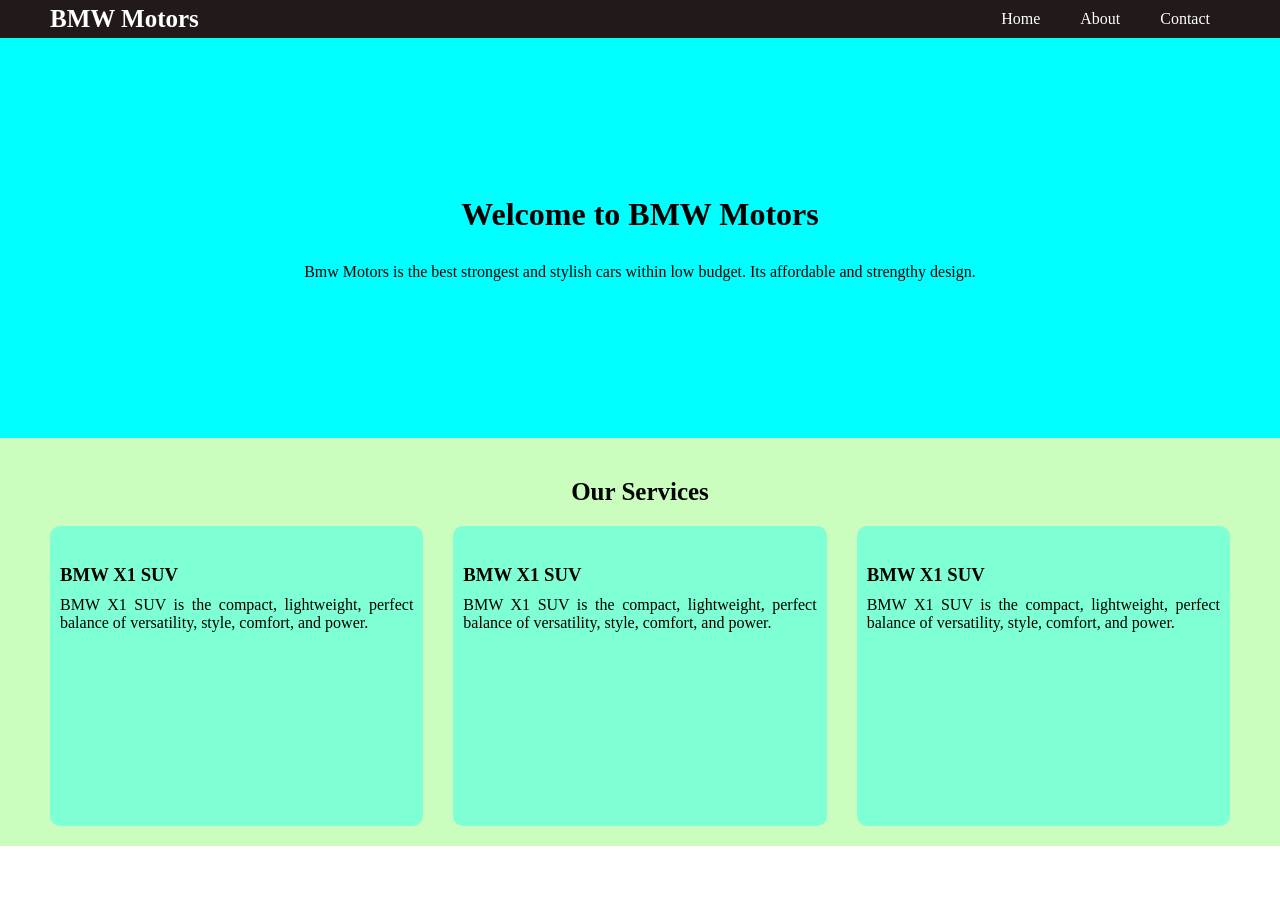
==== index.html @ e45a79f3 "Day 2 Exam" ====
<!doctype html>
<html lang="en">
  <head>
    <meta charset="UTF-8" />
    <meta name="viewport" content="width=device-width, initial-scale=1.0" />
    <title>BMW Motors</title>
    <link rel="stylesheet" href="style.css" />
    <!-- <link
      href="https://cdn.jsdelivr.net/npm/bootstrap@5.3.8/dist/css/bootstrap.min.css"
      rel="stylesheet"
      integrity="sha384-sRIl4kxILFvY47J16cr9ZwB07vP4J8+LH7qKQnuqkuIAvNWLzeN8tE5YBujZqJLB"
      crossorigin="anonymous"
    /> -->
  </head>
  <body>
    <nav>
      <div class="logo">
        <h3>BMW Motors</h3>
      </div>
      <ul>
        <li><a href="./index.html" class="link">Home</a></li>
        <li><a href="./about.html" class="link">About</a></li>
        <li><a href="./contact.html" class="link">Contact</a></li>
      </ul>
    </nav>

    <main>
      <div class="bannar">
        <h1>Welcome to BMW Motors</h1>
        <p>
          Bmw Motors is the best strongest and stylish cars within low budget.
          Its affordable and strengthy design.
        </p>
      </div>
      <section class="service-section">
        <div class="services">
          <h2>Our Services</h2>
          <div class="cards-container">
            <div class="card-container">
              <div class="card">
                <img
                  src="https://www.springboard.com/blog/wp-content/uploads/2022/06/what-is-digital-marketing.png"
                  alt=""
                />
                <h3>BMW X1 SUV</h3>
                <p>
                  BMW X1 SUV is the compact, lightweight, perfect balance of
                  versatility, style, comfort, and power.
                </p>
              </div>
              <div class="card">
                <img
                  src="https://encrypted-tbn0.gstatic.com/images?q=tbn:ANd9GcRp97KRhIWwiDJwyG302Kxu9L2AN0i-Y4UncA&s"
                  alt=""
                />
                <h3>BMW X1 SUV</h3>
                <p>
                  BMW X1 SUV is the compact, lightweight, perfect balance of
                  versatility, style, comfort, and power.
                </p>
              </div>
              <div class="card">
                <img
                  src="https://encrypted-tbn0.gstatic.com/images?q=tbn:ANd9GcRp97KRhIWwiDJwyG302Kxu9L2AN0i-Y4UncA&s"
                  alt=""
                />
                <h3>BMW X1 SUV</h3>
                <p>
                  BMW X1 SUV is the compact, lightweight, perfect balance of
                  versatility, style, comfort, and power.
                </p>
              </div>
            </div>
          </div>
        </div>
      </section>
    </main>
    <footer></footer>
    <!-- <script
      src="https://cdn.jsdelivr.net/npm/bootstrap@5.3.8/dist/js/bootstrap.bundle.min.js"
      integrity="sha384-FKyoEForCGlyvwx9Hj09JcYn3nv7wiPVlz7YYwJrWVcXK/BmnVDxM+D2scQbITxI"
      crossorigin="anonymous"
    ></script> -->
  </body>
</html>
---- style.css ----
*{
    margin: 0;
    padding: 0;
}

nav{
    background-color: rgb(34, 25, 25);
    display: flex;
    color: white;
    justify-content: space-between;
    margin: 0;
    padding: 0 50px;
}

.logo{
    display: flex;
    justify-content: center;
    align-items: center;
}

.logo h3{
    color: rgb(255, 255, 255);
    font-size: 25px;
}

nav ul{
    display: flex;
}

ul li{
    list-style-type: none;
    color: rgb(255, 255, 255);
}

li a{
    display: block;
    padding: 10px 20px;
    margin: 0;
    text-decoration: none;
    color: white;
    /* background-color: ; */
}

a:hover{
    background-color: rgb(68, 0, 203);
    color: rgb(238, 222, 255);
}

.bannar{
    background-color: aqua;
    height: 400px;
    width: 100%;
    display: flex;
    flex-direction: column;
    justify-content: center;
    align-items: center;
    padding: 50px 100px;
    box-sizing: border-box;
}

.banner h1,p{
    text-align: center;
    margin-top: 20px;
}

.services h2{
    text-align: center;
    font-size: 25px;
    padding: 20px 0;
    font-weight: 800;
}

.service-section{
    background-color: rgb(203, 254, 190);
}

.services{
    max-width: 1320px;
    margin: 0 auto;
}

.services{
    max-width: 1320px;
    margin: 0 auto;
    padding: 20px 50px;
}

.cards-container{
    display: flex;
    flex-direction: column;
    gap: 30px;
    /* flex-wrap: wrap; */
}

.card-container{
    display: flex;
    justify-content: space-between;
    gap: 30px;
}

.card{
    height: 300px;
    width: 80%;
    background-color: aquamarine;
    padding: 10px;
    border-radius: 10px;
    box-sizing: border-box;
}



.card img{
    width: 100%;
    border-radius: 6px;
}

.card p{
    margin: 0px;
    padding: 0px;
    text-align: justify;
}

.card h3,p{
    padding-top: 10px;
}

.card h3{
    margin-bottom: 10px;
}
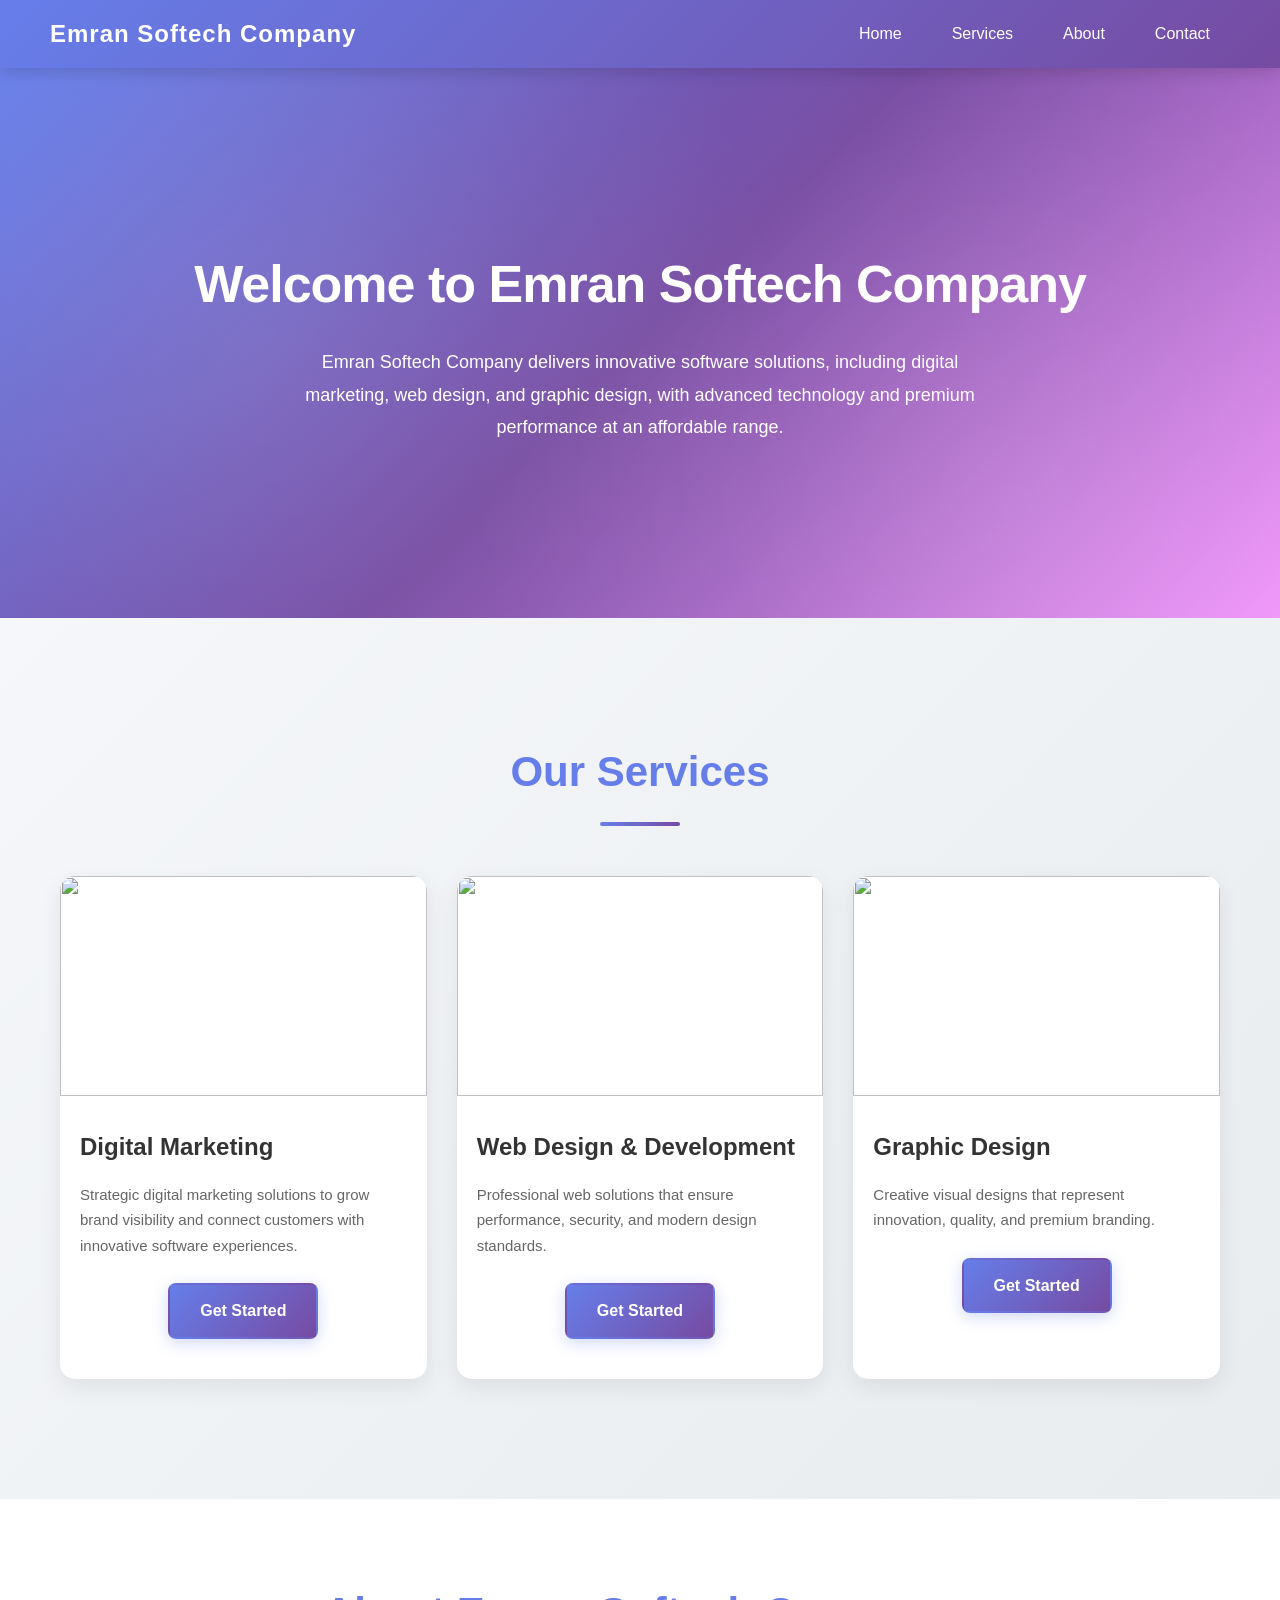
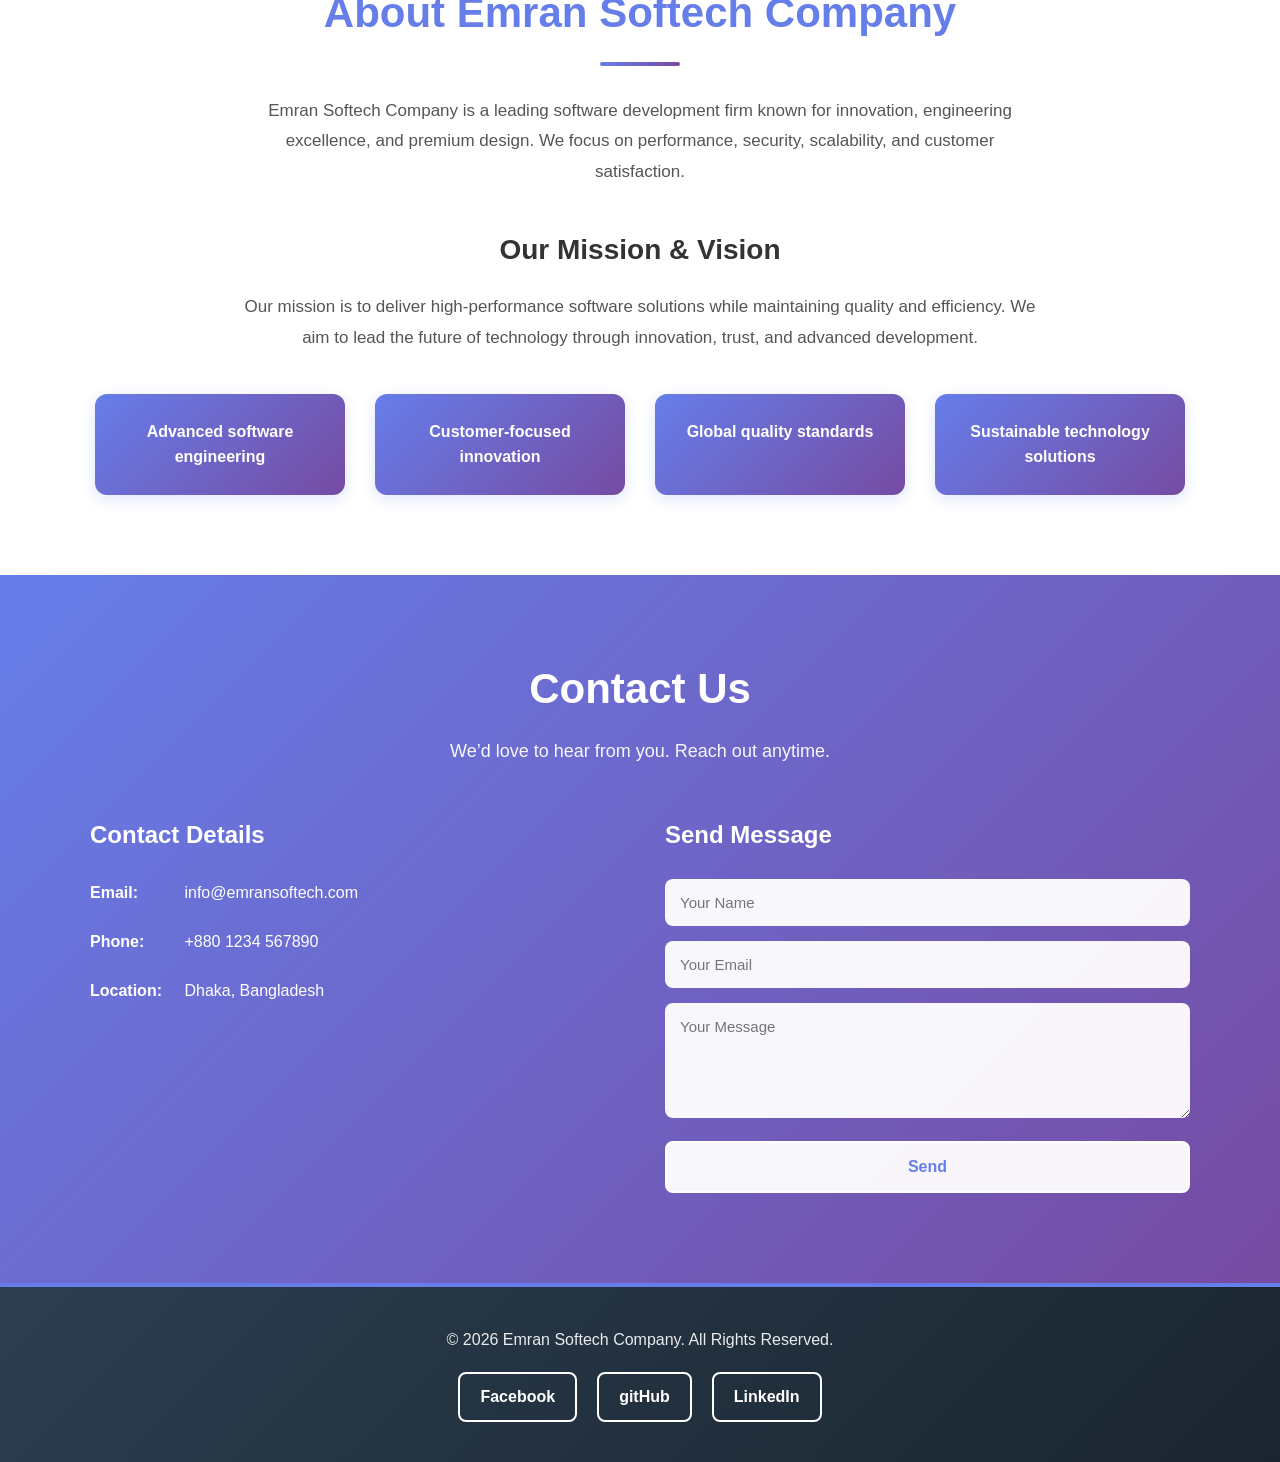
==== commit f6da7159: "webpage updated" ====
--- a/index.html
+++ b/index.html
@@ -1,85 +1,153 @@
 <!doctype html>
 <html lang="en">
-  <head>
-    <meta charset="UTF-8" />
-    <meta name="viewport" content="width=device-width, initial-scale=1.0" />
-    <title>BMW Motors</title>
-    <link rel="stylesheet" href="style.css" />
-    <!-- <link
-      href="https://cdn.jsdelivr.net/npm/bootstrap@5.3.8/dist/css/bootstrap.min.css"
-      rel="stylesheet"
-      integrity="sha384-sRIl4kxILFvY47J16cr9ZwB07vP4J8+LH7qKQnuqkuIAvNWLzeN8tE5YBujZqJLB"
-      crossorigin="anonymous"
-    /> -->
-  </head>
-  <body>
-    <nav>
-      <div class="logo">
-        <h3>BMW Motors</h3>
+<head>
+  <meta charset="UTF-8">
+  <meta name="viewport" content="width=device-width, initial-scale=1.0">
+  <title>Emran Softech Company</title>
+  <link rel="stylesheet" href="style.css">
+</head>
+
+<body>
+
+<!-- NAVBAR -->
+<nav>
+  <div class="logo">
+    <h3>Emran Softech Company</h3>
+  </div>
+  <ul>
+    <li><a href="#home">Home</a></li>
+    <li><a href="#services">Services</a></li>
+    <li><a href="#about">About</a></li>
+    <li><a href="#contact">Contact</a></li>
+  </ul>
+</nav>
+
+<main>
+
+<!-- HERO / BANNER -->
+<section class="banner" id="home">
+  <h1>Welcome to Emran Softech Company</h1>
+  <p>
+    Emran Softech Company delivers innovative software solutions, including
+    digital marketing, web design, and graphic design, with advanced technology
+    and premium performance at an affordable range.
+  </p>
+</section>
+
+<!-- SERVICES -->
+<section class="service-section" id="services">
+  <div class="services">
+    <h2>Our Services</h2>
+
+    <div class="card-container">
+
+      <div class="card">
+        <img src="https://www.springboard.com/blog/wp-content/uploads/2022/06/what-is-digital-marketing.png">
+        <h3>Digital Marketing</h3>
+        <p>
+          Strategic digital marketing solutions to grow brand visibility
+          and connect customers with innovative software experiences.
+        </p>
+        <div class="btn">
+          <a href="admission.html">Get Started</a>
+        </div>
       </div>
-      <ul>
-        <li><a href="./index.html" class="link">Home</a></li>
-        <li><a href="./about.html" class="link">About</a></li>
-        <li><a href="./contact.html" class="link">Contact</a></li>
-      </ul>
-    </nav>
 
-    <main>
-      <div class="bannar">
-        <h1>Welcome to BMW Motors</h1>
+      <div class="card">
+        <img src="https://www.webinstitute.com.bd/public/frontend/course/thumbnail/thumbnail-1711969601-web-design-development.jpg">
+        <h3>Web Design & Development</h3>
         <p>
-          Bmw Motors is the best strongest and stylish cars within low budget.
-          Its affordable and strengthy design.
+          Professional web solutions that ensure performance, security,
+          and modern design standards.
         </p>
+        <div class="btn">
+          <a href="admission.html">Get Started</a>
+        </div>
       </div>
-      <section class="service-section">
-        <div class="services">
-          <h2>Our Services</h2>
-          <div class="cards-container">
-            <div class="card-container">
-              <div class="card">
-                <img
-                  src="https://www.springboard.com/blog/wp-content/uploads/2022/06/what-is-digital-marketing.png"
-                  alt=""
-                />
-                <h3>BMW X1 SUV</h3>
-                <p>
-                  BMW X1 SUV is the compact, lightweight, perfect balance of
-                  versatility, style, comfort, and power.
-                </p>
-              </div>
-              <div class="card">
-                <img
-                  src="https://encrypted-tbn0.gstatic.com/images?q=tbn:ANd9GcRp97KRhIWwiDJwyG302Kxu9L2AN0i-Y4UncA&s"
-                  alt=""
-                />
-                <h3>BMW X1 SUV</h3>
-                <p>
-                  BMW X1 SUV is the compact, lightweight, perfect balance of
-                  versatility, style, comfort, and power.
-                </p>
-              </div>
-              <div class="card">
-                <img
-                  src="https://encrypted-tbn0.gstatic.com/images?q=tbn:ANd9GcRp97KRhIWwiDJwyG302Kxu9L2AN0i-Y4UncA&s"
-                  alt=""
-                />
-                <h3>BMW X1 SUV</h3>
-                <p>
-                  BMW X1 SUV is the compact, lightweight, perfect balance of
-                  versatility, style, comfort, and power.
-                </p>
-              </div>
-            </div>
-          </div>
+
+      <div class="card">
+        <img src="https://kritagyata.in/wp-content/uploads/2024/01/graphic-design-1500-x-900-picture-lpuf40e9jm621ews.jpg">
+        <h3>Graphic Design</h3>
+        <p>
+          Creative visual designs that represent innovation, quality,
+          and premium branding.
+        </p>
+        <div class="btn">
+          <a href="admission.html">Get Started</a>
         </div>
-      </section>
-    </main>
-    <footer></footer>
-    <!-- <script
-      src="https://cdn.jsdelivr.net/npm/bootstrap@5.3.8/dist/js/bootstrap.bundle.min.js"
-      integrity="sha384-FKyoEForCGlyvwx9Hj09JcYn3nv7wiPVlz7YYwJrWVcXK/BmnVDxM+D2scQbITxI"
-      crossorigin="anonymous"
-    ></script> -->
-  </body>
+      </div>
+
+    </div>
+  </div>
+</section>
+
+<!-- ABOUT -->
+<section class="about-section" id="about">
+  <div class="about-container">
+    <h2>About Emran Softech Company</h2>
+    <p>
+      Emran Softech Company is a leading software development firm known for innovation,
+      engineering excellence, and premium design. We focus on performance,
+      security, scalability, and customer satisfaction.
+    </p>
+
+    <h3>Our Mission & Vision</h3>
+    <p>
+      Our mission is to deliver high-performance software solutions while maintaining
+      quality and efficiency. We aim to lead the future of technology
+      through innovation, trust, and advanced development.
+    </p>
+
+    <ul class="about-list">
+      <li>Advanced software engineering</li>
+      <li>Customer-focused innovation</li>
+      <li>Global quality standards</li>
+      <li>Sustainable technology solutions</li>
+    </ul>
+  </div>
+</section>
+
+<!-- CONTACT -->
+<section class="contact-section" id="contact">
+  <div class="contact-container">
+
+    <h2>Contact Us</h2>
+    <p>We’d love to hear from you. Reach out anytime.</p>
+
+    <div class="contact-flex">
+
+      <!-- CONTACT INFO -->
+      <div class="contact-info">
+        <h3>Contact Details</h3>
+        <p><strong>Email:</strong> info@emransoftech.com</p>
+        <p><strong>Phone:</strong> +880 1234 567890</p>
+        <p><strong>Location:</strong> Dhaka, Bangladesh</p>
+      </div>
+
+      <!-- CONTACT FORM -->
+      <form class="contact-form">
+        <h3>Send Message</h3>
+        <input type="text" placeholder="Your Name" required>
+        <input type="email" placeholder="Your Email" required>
+        <textarea rows="5" placeholder="Your Message" required></textarea>
+        <button type="submit">Send</button>
+      </form>
+
+    </div>
+  </div>
+</section>
+
+</main>
+
+<!-- FOOTER -->
+<footer class="footer">
+  <p>© 2026 Emran Softech Company. All Rights Reserved.</p>
+  <div class="social-links">
+    <a href="https://web.facebook.com/emran40989">Facebook</a>
+    <a href="https://github.com/emranhossen-dev/">gitHub</a>
+    <a href="https://www.linkedin.com/in/emran40989/">LinkedIn</a>
+  </div>
+</footer>
+
+</body>
 </html>
--- a/style.css
+++ b/style.css
@@ -1,129 +1,622 @@
 *{
-    margin: 0;
-    padding: 0;
-}
-
+  margin:0;
+  padding:0;
+  box-sizing:border-box;
+  font-family: 'Segoe UI', Tahoma, Geneva, Verdana, sans-serif;
+}
+
+html {
+  scroll-behavior: smooth;
+}
+
+body {
+  line-height: 1.6;
+  color: #333;
+}
+
+/* NAV */
 nav{
-    background-color: rgb(34, 25, 25);
-    display: flex;
-    color: white;
-    justify-content: space-between;
-    margin: 0;
-    padding: 0 50px;
-}
-
-.logo{
-    display: flex;
-    justify-content: center;
-    align-items: center;
-}
-
-.logo h3{
-    color: rgb(255, 255, 255);
-    font-size: 25px;
+  background: linear-gradient(135deg, #667eea 0%, #764ba2 100%);
+  color:white;
+  display:flex;
+  justify-content:space-between;
+  align-items: center;
+  padding: 15px 50px;
+  box-shadow: 0 4px 15px rgba(0, 0, 0, 0.15);
+  position: sticky;
+  top: 0;
+  z-index: 100;
+}
+
+nav .logo h3 {
+  font-size: 24px;
+  font-weight: 700;
+  letter-spacing: 1px;
+  animation: slideInLeft 0.6s ease;
 }
 
 nav ul{
-    display: flex;
-}
-
-ul li{
-    list-style-type: none;
-    color: rgb(255, 255, 255);
-}
-
-li a{
-    display: block;
-    padding: 10px 20px;
-    margin: 0;
-    text-decoration: none;
-    color: white;
-    /* background-color: ; */
-}
-
-a:hover{
-    background-color: rgb(68, 0, 203);
-    color: rgb(238, 222, 255);
-}
-
-.bannar{
-    background-color: aqua;
+  display:flex;
+  gap: 10px;
+}
+
+nav li{
+  list-style:none;
+}
+
+nav a{
+  color:white;
+  padding: 12px 20px;
+  text-decoration:none;
+  font-weight: 500;
+  transition: all 0.3s ease;
+  border-radius: 5px;
+  position: relative;
+}
+
+nav a::after {
+  content: '';
+  position: absolute;
+  bottom: 0;
+  left: 50%;
+  width: 0;
+  height: 2px;
+  background: #fff;
+  transition: all 0.3s ease;
+  transform: translateX(-50%);
+}
+
+nav a:hover {
+  background: rgba(255, 255, 255, 0.2);
+  transform: translateY(-3px);
+}
+
+nav a:hover::after {
+  width: 80%;
+}
+
+/* BANNER */
+.banner{
+  background: linear-gradient(135deg, #667eea 0%, #764ba2 50%, #f093fb 100%);
+  height: 550px;
+  display:flex;
+  flex-direction:column;
+  justify-content:center;
+  align-items:center;
+  padding: 60px 40px;
+  text-align:center;
+  color: white;
+  position: relative;
+  overflow: hidden;
+}
+
+.banner::before {
+  content: '';
+  position: absolute;
+  top: 0;
+  left: 0;
+  width: 100%;
+  height: 100%;
+  background: radial-gradient(circle at 20% 50%, rgba(255, 255, 255, 0.1) 0%, transparent 50%),
+              radial-gradient(circle at 80% 80%, rgba(255, 255, 255, 0.1) 0%, transparent 50%);
+  pointer-events: none;
+}
+
+.banner h1 {
+  font-size: 52px;
+  margin-bottom: 20px;
+  font-weight: 800;
+  animation: slideInDown 0.8s ease;
+  position: relative;
+  z-index: 1;
+  letter-spacing: -1px;
+}
+
+.banner p {
+  font-size: 18px;
+  max-width: 700px;
+  line-height: 1.8;
+  animation: slideInUp 0.8s ease 0.2s both;
+  position: relative;
+  z-index: 1;
+  font-weight: 300;
+}
+
+@keyframes slideInDown {
+  from {
+    opacity: 0;
+    transform: translateY(-30px);
+  }
+  to {
+    opacity: 1;
+    transform: translateY(0);
+  }
+}
+
+@keyframes slideInUp {
+  from {
+    opacity: 0;
+    transform: translateY(30px);
+  }
+  to {
+    opacity: 1;
+    transform: translateY(0);
+  }
+}
+
+@keyframes slideInLeft {
+  from {
+    opacity: 0;
+    transform: translateX(-30px);
+  }
+  to {
+    opacity: 1;
+    transform: translateX(0);
+  }
+}
+
+/* SERVICES */
+.service-section{
+  background: linear-gradient(135deg, #f5f7fa 0%, #e9ecef 100%);
+  padding: 80px 20px;
+}
+
+.services{
+  max-width:1200px;
+  margin:auto;
+  padding: 40px 20px;
+}
+
+.services h2 {
+  font-size: 42px;
+  text-align: center;
+  margin-bottom: 50px;
+  color: #667eea;
+  font-weight: 700;
+  position: relative;
+  padding-bottom: 20px;
+}
+
+.services h2::after {
+  content: '';
+  position: absolute;
+  bottom: 0;
+  left: 50%;
+  width: 80px;
+  height: 4px;
+  background: linear-gradient(90deg, #667eea, #764ba2);
+  transform: translateX(-50%);
+  border-radius: 2px;
+}
+
+.card-container{
+  display:flex;
+  gap: 30px;
+  flex-wrap: wrap;
+}
+
+.card{
+  background: white;
+  padding: 0;
+  border-radius: 15px;
+  width: calc(33.333% - 20px);
+  box-shadow: 0 8px 25px rgba(0, 0, 0, 0.08);
+  transition: all 0.4s cubic-bezier(0.175, 0.885, 0.32, 1.275);
+  overflow: hidden;
+  position: relative;
+}
+
+.card::before {
+  content: '';
+  position: absolute;
+  top: 0;
+  left: 0;
+  width: 100%;
+  height: 4px;
+  background: linear-gradient(90deg, #667eea, #764ba2, #f093fb);
+  transform: scaleX(0);
+  transform-origin: left;
+  transition: transform 0.4s ease;
+}
+
+.card:hover {
+  transform: translateY(-15px);
+  box-shadow: 0 15px 40px rgba(102, 126, 234, 0.2);
+}
+
+.card:hover::before {
+  transform: scaleX(1);
+}
+
+.card img {
+  width: 100%;
+  height: 220px;
+  object-fit: cover;
+  transition: transform 0.4s ease;
+}
+
+.card:hover img {
+  transform: scale(1.08);
+}
+
+.card h3 {
+  font-size: 24px;
+  color: #333;
+  margin: 25px 20px 15px;
+  font-weight: 700;
+}
+
+.card p {
+  color: #666;
+  margin: 0 20px 25px;
+  font-size: 15px;
+  line-height: 1.7;
+}
+
+.btn {
+  text-align: center;
+  margin: 0 20px 20px;
+  padding-bottom: 20px;
+}
+
+.btn a {
+  background: linear-gradient(135deg, #667eea 0%, #764ba2 100%);
+  color: white;
+  padding: 13px 30px;
+  text-decoration: none;
+  border-radius: 8px;
+  display: inline-block;
+  transition: all 0.3s ease;
+  font-weight: 600;
+  box-shadow: 0 4px 15px rgba(102, 126, 234, 0.3);
+  border: 2px solid transparent;
+}
+
+.btn a:hover {
+  transform: translateY(-3px);
+  box-shadow: 0 8px 25px rgba(102, 126, 234, 0.5);
+  background: linear-gradient(135deg, #764ba2 0%, #667eea 100%);
+}
+
+.btn a:active {
+  transform: translateY(-1px);
+}
+
+/* ABOUT */
+.about-section{
+  background: white;
+  padding: 80px 20px;
+}
+
+.about-container{
+  max-width:1100px;
+  margin:auto;
+  text-align:center;
+}
+
+.about-container h2 {
+  font-size: 42px;
+  color: #667eea;
+  margin-bottom: 30px;
+  font-weight: 700;
+  position: relative;
+  padding-bottom: 20px;
+}
+
+.about-container h2::after {
+  content: '';
+  position: absolute;
+  bottom: 0;
+  left: 50%;
+  width: 80px;
+  height: 4px;
+  background: linear-gradient(90deg, #667eea, #764ba2);
+  transform: translateX(-50%);
+  border-radius: 2px;
+}
+
+.about-container > p {
+  font-size: 17px;
+  color: #555;
+  max-width: 800px;
+  margin: 0 auto 40px;
+  line-height: 1.8;
+}
+
+.about-container h3 {
+  font-size: 28px;
+  color: #333;
+  margin-bottom: 20px;
+  font-weight: 700;
+}
+
+.about-list{
+  list-style:none;
+  display:flex;
+  justify-content:center;
+  gap: 30px;
+  flex-wrap: wrap;
+  margin-top: 40px;
+}
+
+.about-list li {
+  background: linear-gradient(135deg, #667eea 0%, #764ba2 100%);
+  color: white;
+  padding: 25px 30px;
+  border-radius: 12px;
+  flex: 1;
+  min-width: 200px;
+  max-width: 250px;
+  font-weight: 600;
+  transition: all 0.3s ease;
+  box-shadow: 0 4px 15px rgba(102, 126, 234, 0.2);
+}
+
+.about-list li:hover {
+  transform: translateY(-8px);
+  box-shadow: 0 12px 30px rgba(102, 126, 234, 0.4);
+}
+
+/* CONTACT */
+.contact-section{
+  background: linear-gradient(135deg, #667eea 0%, #764ba2 100%);
+  padding: 80px 20px;
+  color: white;
+}
+
+.contact-container{
+  max-width:1100px;
+  margin:auto;
+}
+
+.contact-container h2 {
+  font-size: 42px;
+  text-align: center;
+  margin-bottom: 15px;
+  font-weight: 700;
+}
+
+.contact-container > p {
+  text-align: center;
+  font-size: 18px;
+  margin-bottom: 50px;
+  opacity: 0.95;
+}
+
+.contact-flex{
+  display:flex;
+  gap: 50px;
+  margin-top: 30px;
+}
+
+.contact-info,
+.contact-form{
+  width:50%;
+}
+
+.contact-info h3,
+.contact-form h3 {
+  font-size: 24px;
+  margin-bottom: 25px;
+  font-weight: 700;
+}
+
+.contact-info p {
+  margin-bottom: 20px;
+  font-size: 16px;
+  line-height: 1.8;
+}
+
+.contact-info strong {
+  display: inline-block;
+  min-width: 90px;
+}
+
+.contact-form input,
+.contact-form textarea{
+  width:100%;
+  padding: 15px;
+  margin-bottom: 15px;
+  border: none;
+  border-radius: 8px;
+  font-size: 15px;
+  font-family: inherit;
+  background: rgba(255, 255, 255, 0.95);
+  transition: all 0.3s ease;
+}
+
+.contact-form input:focus,
+.contact-form textarea:focus{
+  outline: none;
+  background: white;
+  box-shadow: 0 0 0 3px rgba(255, 255, 255, 0.3);
+  transform: translateY(-3px);
+}
+
+.contact-form button{
+  width: 100%;
+  padding: 15px;
+  margin-bottom: 10px;
+  border: 2px solid white;
+  border-radius: 8px;
+  background: rgba(255, 255, 255, 0.95);
+  color: #667eea;
+  font-weight: 700;
+  font-size: 16px;
+  cursor: pointer;
+  transition: all 0.3s ease;
+}
+
+.contact-form button:hover {
+  background: white;
+  transform: translateY(-3px);
+  box-shadow: 0 10px 30px rgba(0, 0, 0, 0.2);
+}
+
+/* ADMISSION */
+.admission-section{
+  background: linear-gradient(135deg, #f5f7fa 0%, #e9ecef 100%);
+  padding: 80px 20px;
+  min-height: 600px;
+  display: flex;
+  align-items: center;
+}
+
+.admission-container{
+  max-width:600px;
+  margin:auto;
+  background: white;
+  padding: 50px 40px;
+  border-radius: 15px;
+  box-shadow: 0 15px 40px rgba(102, 126, 234, 0.15);
+}
+
+.admission-container h2 {
+  text-align: center;
+  font-size: 32px;
+  color: #667eea;
+  margin-bottom: 40px;
+  font-weight: 700;
+}
+
+.admission-form input,
+.admission-form select,
+.admission-form textarea{
+  width:100%;
+  padding: 15px;
+  margin-bottom: 15px;
+  border: 2px solid #e0e0e0;
+  border-radius: 8px;
+  font-size: 15px;
+  font-family: inherit;
+  transition: all 0.3s ease;
+}
+
+.admission-form input:focus,
+.admission-form select:focus,
+.admission-form textarea:focus{
+  outline: none;
+  border-color: #667eea;
+  box-shadow: 0 0 0 3px rgba(102, 126, 234, 0.1);
+  transform: translateY(-3px);
+}
+
+.admission-form button{
+  width: 100%;
+  padding: 15px;
+  margin-bottom: 12px;
+  border: none;
+  border-radius: 8px;
+  background: linear-gradient(135deg, #667eea 0%, #764ba2 100%);
+  color: white;
+  font-weight: 700;
+  font-size: 16px;
+  cursor: pointer;
+  transition: all 0.3s ease;
+  box-shadow: 0 4px 15px rgba(102, 126, 234, 0.3);
+}
+
+.admission-form button:hover {
+  transform: translateY(-3px);
+  box-shadow: 0 8px 25px rgba(102, 126, 234, 0.5);
+}
+
+.admission-form button:active {
+  transform: translateY(-1px);
+}
+
+/* FOOTER */
+.footer{
+  background: linear-gradient(135deg, #2c3e50 0%, #1a252f 100%);
+  color:white;
+  text-align:center;
+  padding: 40px 20px;
+  border-top: 4px solid #667eea;
+}
+
+.footer p {
+  font-size: 16px;
+  margin-bottom: 20px;
+  opacity: 0.9;
+}
+
+.social-links {
+  display: flex;
+  justify-content: center;
+  gap: 20px;
+}
+
+.social-links a {
+  color: white;
+  text-decoration: none;
+  padding: 10px 20px;
+  border: 2px solid white;
+  border-radius: 8px;
+  transition: all 0.3s ease;
+  font-weight: 600;
+  display: inline-block;
+}
+
+.social-links a:hover {
+  background: white;
+  color: #667eea;
+  transform: translateY(-3px);
+  box-shadow: 0 8px 20px rgba(0, 0, 0, 0.2);
+}
+
+/* RESPONSIVE */
+@media (max-width: 768px) {
+  nav {
+    padding: 15px 20px;
+    flex-direction: column;
+    gap: 15px;
+  }
+
+  nav ul {
+    flex-direction: column;
+    gap: 5px;
+  }
+
+  nav a {
+    padding: 10px 15px;
+  }
+
+  .banner {
     height: 400px;
+    padding: 40px 20px;
+  }
+
+  .banner h1 {
+    font-size: 36px;
+  }
+
+  .banner p {
+    font-size: 16px;
+  }
+
+  .card-container {
+    flex-direction: column;
+  }
+
+  .card {
     width: 100%;
-    display: flex;
-    flex-direction: column;
-    justify-content: center;
-    align-items: center;
-    padding: 50px 100px;
-    box-sizing: border-box;
-}
-
-.banner h1,p{
-    text-align: center;
-    margin-top: 20px;
-}
-
-.services h2{
-    text-align: center;
-    font-size: 25px;
-    padding: 20px 0;
-    font-weight: 800;
-}
-
-.service-section{
-    background-color: rgb(203, 254, 190);
-}
-
-.services{
-    max-width: 1320px;
-    margin: 0 auto;
-}
-
-.services{
-    max-width: 1320px;
-    margin: 0 auto;
-    padding: 20px 50px;
-}
-
-.cards-container{
-    display: flex;
+  }
+
+  .contact-flex {
     flex-direction: column;
     gap: 30px;
-    /* flex-wrap: wrap; */
-}
-
-.card-container{
-    display: flex;
-    justify-content: space-between;
-    gap: 30px;
-}
-
-.card{
-    height: 300px;
-    width: 80%;
-    background-color: aquamarine;
-    padding: 10px;
-    border-radius: 10px;
-    box-sizing: border-box;
-}
-
-
-
-.card img{
+  }
+
+  .contact-info,
+  .contact-form {
     width: 100%;
-    border-radius: 6px;
-}
-
-.card p{
-    margin: 0px;
-    padding: 0px;
-    text-align: justify;
-}
-
-.card h3,p{
-    padding-top: 10px;
-}
-
-.card h3{
-    margin-bottom: 10px;
-}+  }
+
+  .about-list {
+    flex-direction: column;
+  }
+
+  .about-list li {
+    max-width: 100%;
+  }
+}
